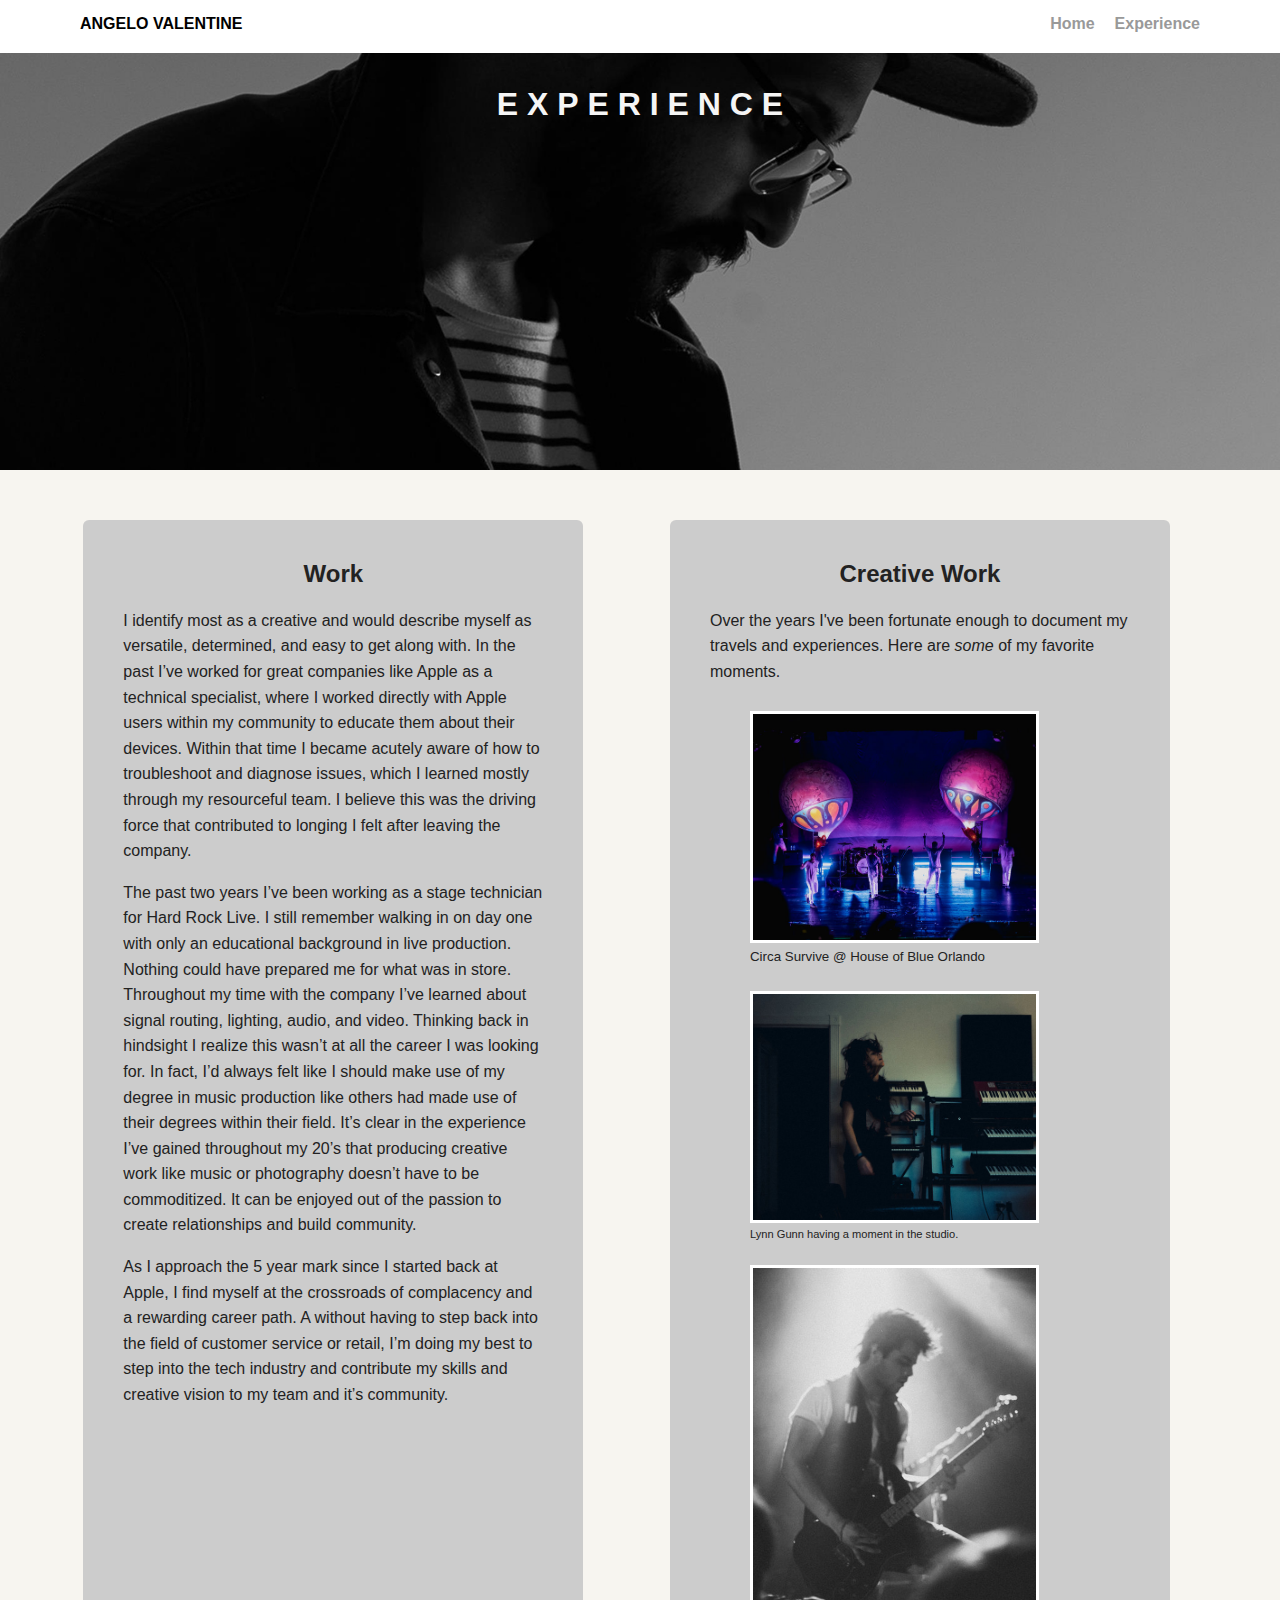
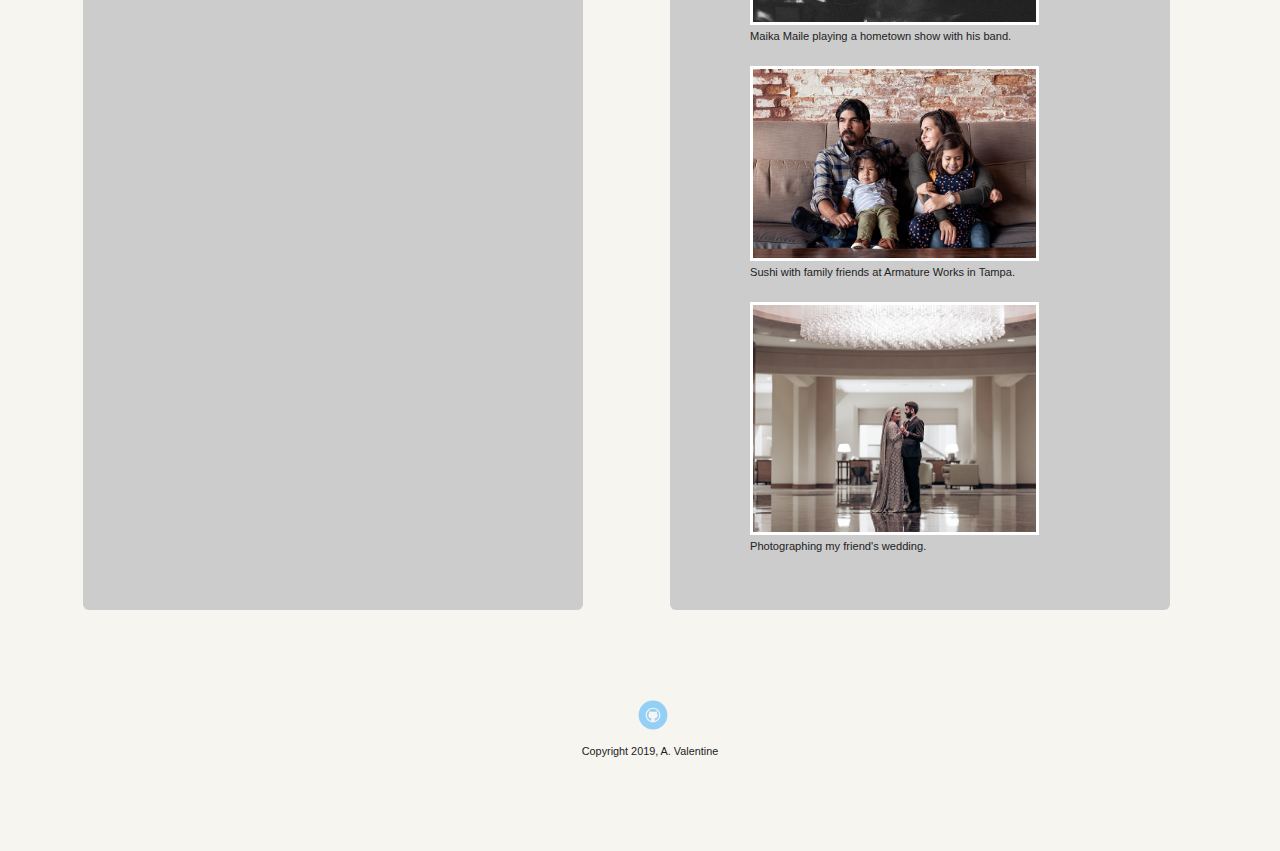
==== experience.html @ bf67fe21 "Project updated for peer review." ====
<!doctype html>
<html lang="en">
<head>
  <meta charset="utf-8">
  <title>Angelo Valentine's Profile</title>
  <meta name="viewport" content="width=device-width, initial-scale=1.0">
  <link rel="stylesheet" href="styles-exp.css">
  <link href="https://fonts.googleapis.com/css?family=Muli%7CRoboto:400,300,500,700,900" rel="stylesheet"></head>
  <body>

    <div class="main-nav">
        <ul class="nav">
          <!--text-transform code sourced from StackOverflow:
          https://stackoverflow.com/questions/23725492/difference-between-text-transform-uppercase-and-all-caps-->
          <li class="name"><span style="text-transform: uppercase;">Angelo Valentine</span></li>
          <li><a href="index.html">Home</a></li>
          <li><a href="experience.html">Experience</a></li>
        </ul>
    </div>

    <header>
      <h1 class="tag name"><span style="text-transform: uppercase;">E&nbsp;x&nbsp;p&nbsp;e&nbsp;r&nbsp;i&nbsp;e&nbsp;n&nbsp;c&nbsp;e</span></h1>
    </header>

    <main class="flex">
      <div class="card">
        <h2>Work</h2>
        <p>I identify most as a creative and would describe myself as versatile, determined, and easy to get along with. In the past I’ve worked for great companies like Apple as a technical specialist, where I worked directly with Apple users within my community to educate them about their devices. Within that time I became acutely aware of how to troubleshoot and diagnose issues, which I learned mostly through my resourceful team. I believe this was the driving force that contributed to longing I felt after leaving the company.</p>
        <p>The past two years I’ve been working as a stage technician for Hard Rock Live. I still remember walking in on day one with only an educational background in live production. Nothing could have prepared me for what was in store. Throughout my time with the company I’ve learned about signal routing, lighting, audio, and video. Thinking back in hindsight I realize this wasn’t at all the career I was looking for. In fact, I’d always felt like I should make use of my degree in music production like others had made use of their degrees within their field. It’s clear in the experience I’ve gained throughout my 20’s that producing creative work like music or photography doesn’t have to be commoditized. It can be enjoyed out of the passion to create relationships and build community.</p>
        <p>As I approach the 5 year mark since I started back at Apple, I find myself at the crossroads of complacency and a rewarding career path. A without having to step back into the field of customer service or retail, I’m doing my best to step into the tech industry and contribute my skills and creative vision to my team and it’s community. </p>
      </div> 

      <div class="card">
        <h2>Creative Work</h2>
        <p>Over the years I've been fortunate enough to document my travels and experiences. Here are <em>some</em> of my favorite moments.</p>
        <figure>
            <img src="images/circa.jpg" alt="Circa Survive @ House of Blue Orlando" class="image">
              <figcaption><small>Circa Survive @ House of Blue Orlando</figcaption>
        </figure>
        <figure>
            <img src="images/lynn.jpg" alt="Lynn Gunn having a moment in the studio." class="image">
              <figcaption><small>Lynn Gunn having a moment in the studio.</small></figcaption>
        </figure>
        <figure>
            <img src="images/maika.jpg" alt="Maika Maile playing a hometown show with his band." class="image">
              <figcaption><small>Maika Maile playing a hometown show with his band.</small></figcaption>
        </figure>
        <figure>
            <img src="images/tavarez.jpg" alt="Sushi with family friends at Armature Works in Tampa." class="image">
              <figcaption><small>Sushi with family friends at Armature Works in Tampa.</small></figcaption>
        </figure>
        <figure>
            <img src="images/zakir-jamali.jpg" alt="Photographing my friend's wedding." class="image">
              <figcaption><small>Photographing my friend's wedding.</small></figcaption>
        </figure>
      </div>

    </main>
    <footer>
      <ul>
        <li><a href="http://github.com/angelovalentine" class="social github">Github</a></li>
      </ul>
      <p class="copyright"><small>Copyright 2019, A. Valentine</small></p>
    </footer>
  </body>
  </html>
---- styles-exp.css ----
/* Global Layout Set-up */
* { 
  box-sizing: border-box;
}
  
body {
  margin: 0;
  padding: 0;
  text-align: center;
  font-family: 'Arial', sans-serif;
  color: #222;
  background: #f7f5f0;
}
/* Link Styles */

a {
  text-decoration: none;
  color: #999;
}
a:hover {
  color: #d6401ad8;
}

/* Copied and adapted from header .profile-image class from styles.css */

.image {
  margin-top: 10px;
  width: 85%;
  height: 85%;
  border: 3px solid white;
}
/* Section Styles */

.main-nav {
  width: 100%;
  background: rgb(255, 255, 255);
  min-height: 30px;
  padding: 10px;
  position: fixed;
  text-align: center;
}
.nav {
  display: flex;
  justify-content: space-around;
  font-weight: 700;
  list-style-type: none;
  margin: 0 auto;
  padding: 0;
}

.nav .name {
    display: block;
    margin-right: auto;
    color: rgb(0, 0, 0);
}
.nav li {
  padding: 5px 10px 10px 10px;
}
.nav a {
  transition: all .5s;
}
.nav a:hover {
  color: #d6401ad8
}

header {
  text-align: center;
  background: url('images/selfie.jpg') no-repeat center ;
  background-size: cover;
  overflow: hidden;
  padding-top: 60px;
}
header {
  line-height: 1.5;
}

.tag {
  color: whitesmoke;
  padding: 10px;
  border-radius: 5px;
  display: table;
  margin: 10px auto;
} 
.location {
  color: whitesmoke;
}

/* Comment code and text-align found css-tricks.com and w3.org respectively. */

h2 {
  text-align: center;
}

.card {
  margin: 30px;
  padding: 20px 40px 40px;
  max-width: 500px;
  text-align: left;
  background: rgb(204, 204, 204);
  border-bottom: 4px solid #ccc;
  border-radius: 6px;
  transition: all .5s;
}
.card:hover {
  border-color: #d6401ad8;
}

ul.skills {
  padding: 0;
  text-align: center;
}

.skills li {
  border-radius: 6px;
  display: inline-block;
  background: #145f0b91;
  color: white;
  padding: 5px 10px;
  margin: 2px;
}

.skills li:nth-child(odd) {
  background: #c09d51c0;
}

footer {
  width: 100%;
  min-height: 30px;
  padding: 20px 0 40px 20px;
}

footer .copyright {
  top: -8px;
  font-size: .75em;
}

footer ul {
  list-style-type: none;
  margin: 0;
  padding: 0;
}

footer ul li {
  display: inline-block;
}

a.social {
  display: inline-block;
  text-indent: -9999px;
  margin-left: 5px;
  width: 30px;
  height: 30px;
  background-size: 30px 30px;
  opacity: .4;
  transition: all .5s;
}
a.github {
  background-image: url(images/github.svg);
}
a.social:hover {
  opacity: 1;
}
.clearfix {
  clear: both;
}

/* Styles for larger screens */
@media screen and (min-width: 720px) {
  
  .flex {
      display: -ms-flexbox;      /* TWEENER - IE 10 */
      display: flex; 
      max-width: 1200px;
      -ms-flex-pack: distribute;
      justify-content: space-around;
      margin: 0 auto;
  }

  header {
    min-height: 470px;
  }

  .nav {
    max-width: 1200px;
    padding: 0 30px;
  }


  main {
    padding-top: 20px;
  }

  main p {
    line-height: 1.6em;
  }

  footer {
    font-size: 1.3em;
    max-width: 1200px;
    margin: 40px auto;
  }

}
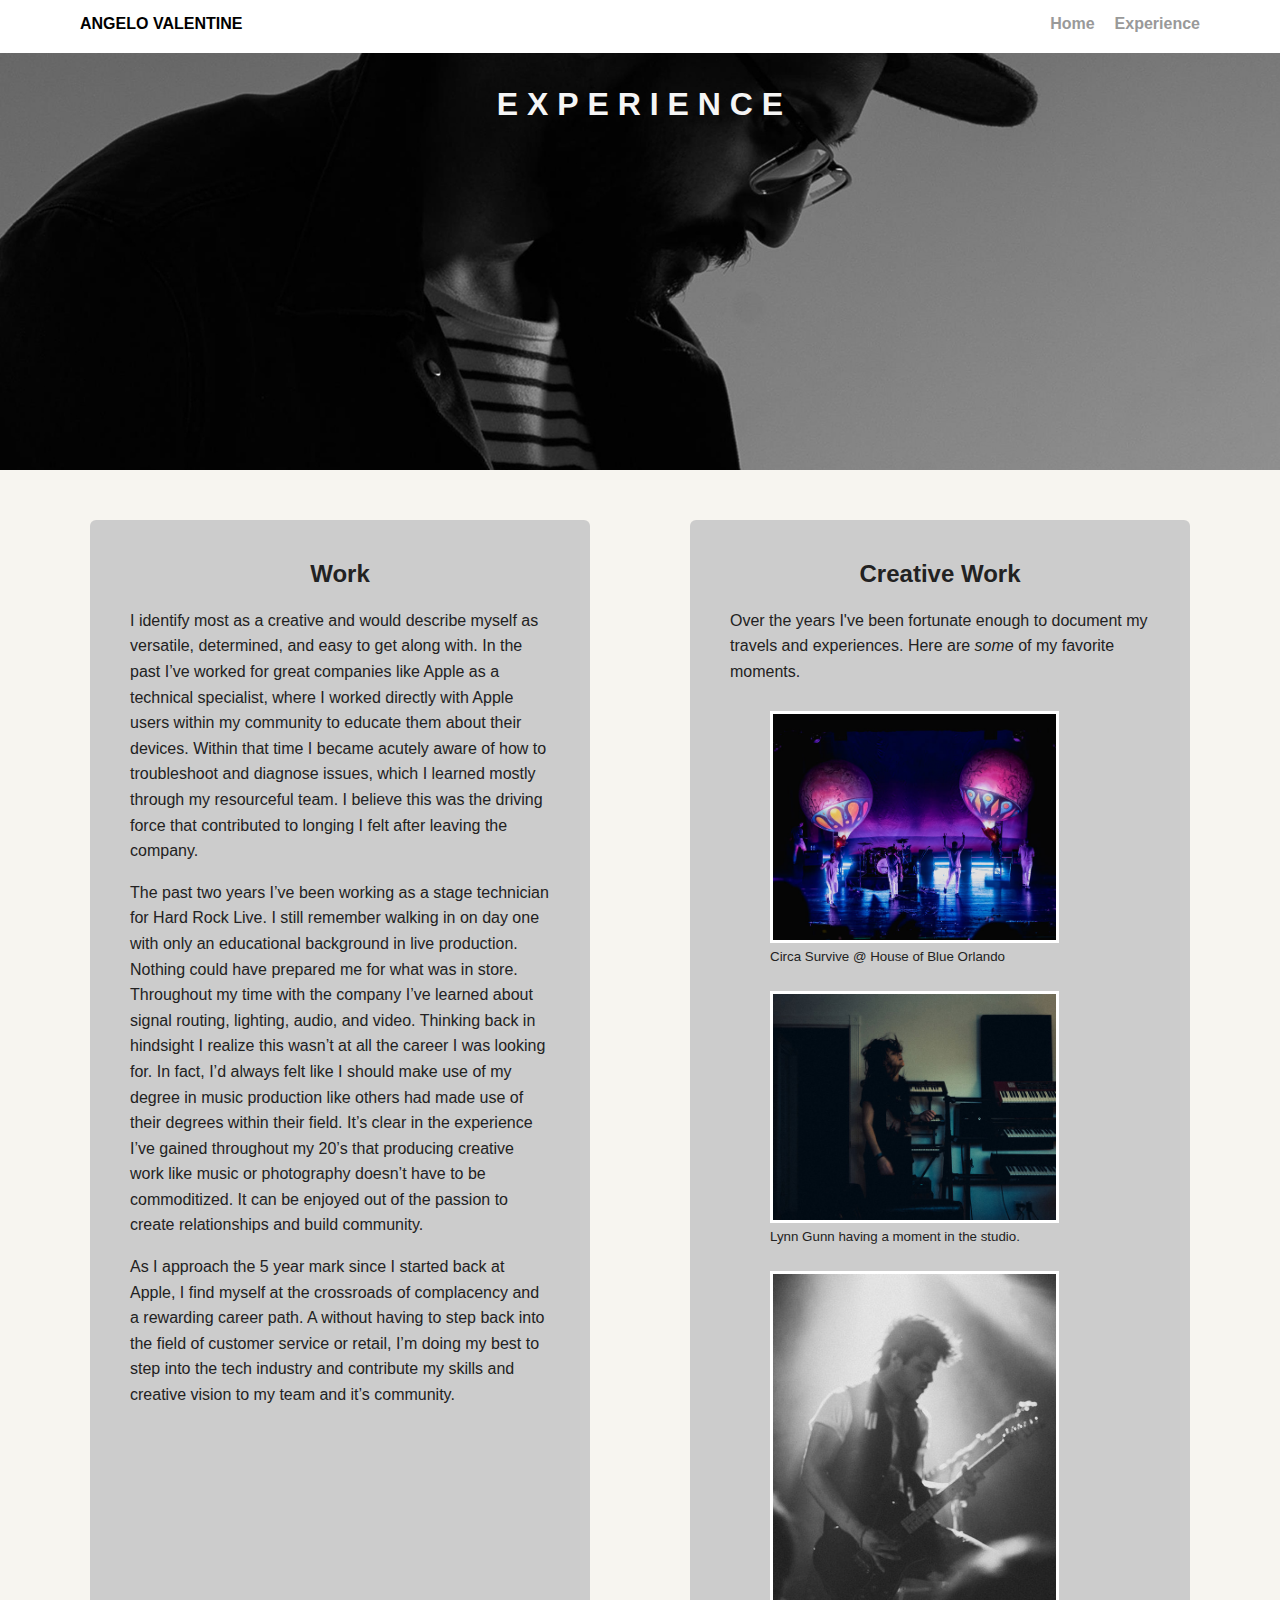
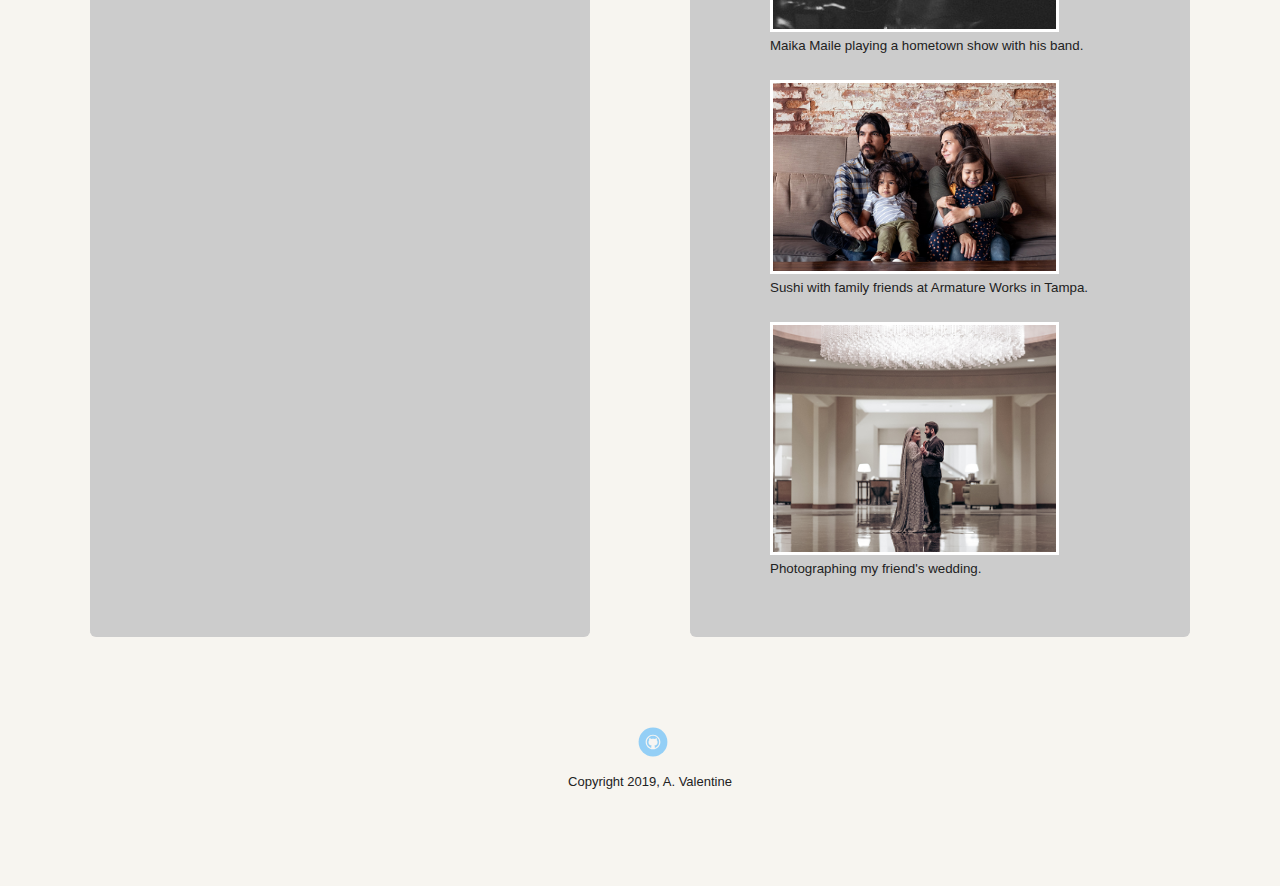
==== commit d11160e8: "Fixed an end tag." ====
--- a/experience.html
+++ b/experience.html
@@ -35,7 +35,7 @@
         <p>Over the years I've been fortunate enough to document my travels and experiences. Here are <em>some</em> of my favorite moments.</p>
         <figure>
             <img src="images/circa.jpg" alt="Circa Survive @ House of Blue Orlando" class="image">
-              <figcaption><small>Circa Survive @ House of Blue Orlando</figcaption>
+              <figcaption><small>Circa Survive @ House of Blue Orlando</small></figcaption>
         </figure>
         <figure>
             <img src="images/lynn.jpg" alt="Lynn Gunn having a moment in the studio." class="image">
